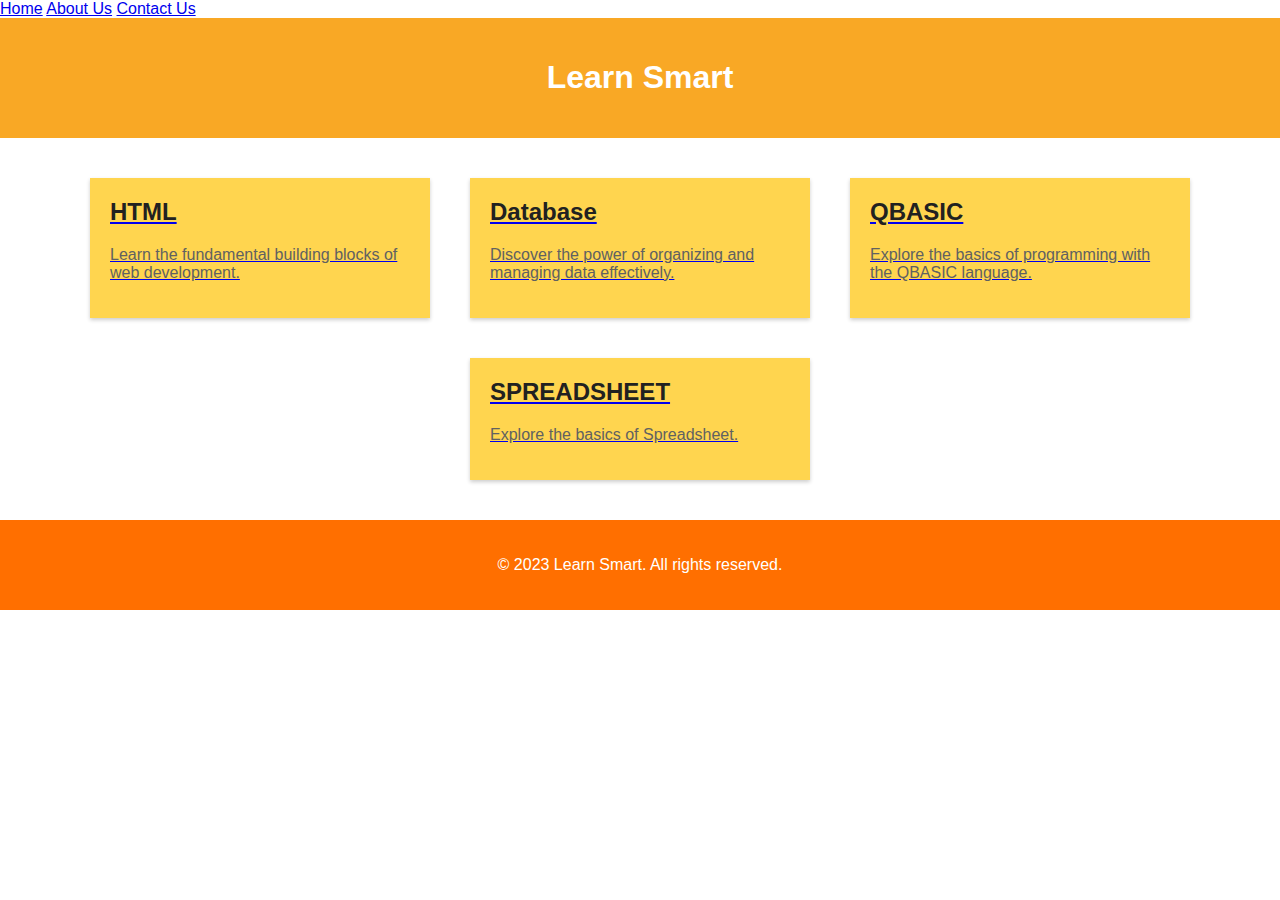
==== index.html @ 3a9ef9e5 "Update index.html" ====
<!DOCTYPE html>
<html>
<head>
    <style>
        body {
            margin: 0;
            padding: 0;
            font-family: Arial, sans-serif;
        }

        /* Header styles */
        header {
            background-color: #F9A825;
            padding: 20px;
            text-align: center;
            color: #FFFFFF;
        }

        /* Main content styles */
        .main-content {
            display: flex;
            flex-wrap: wrap;
            justify-content: center;
            padding: 20px;
        }

        .card {
            width: 300px;
            margin: 20px;
            padding: 20px;
            background-color: #FFD54F;
            box-shadow: 0 2px 4px rgba(0, 0, 0, 0.2);
        }

        .card h2 {
            color: #212121;
            font-size: 24px;
            margin-top: 0;
        }

        .card p {
            color: #616161;
            font-size: 16px;
        }

        /* Responsive styles */
        @media (max-width: 768px) {
            .card {
                width: 100%;
                margin: 20px 0;
            }
        }

        /* Footer styles */
        footer {
            background-color: #FF6F00;
            padding: 20px;
            text-align: center;
            color: #FFFFFF;
        }
    </style>
    <nav>
    <a href="index.html">Home</a>
    <a href="about.html">About Us</a>
    <a href="contact.html">Contact Us</a>
  </nav>
</head>
<body>
    <header>
        <h1>Learn Smart</h1>
    </header>

    <div class="main-content">
        <div class="card">
            <a href="ht.html">
                <h2>HTML</h2>
                <p>Learn the fundamental building blocks of web development.</p>
            </a>
        </div>

        <div class="card">
            <a href="ms.html">
                <h2>Database</h2>
                <p>Discover the power of organizing and managing data effectively.</p>
            </a>
        </div>

        <div class="card">
            <a href="qbasic.html">
                <h2>QBASIC</h2>
                <p>Explore the basics of programming with the QBASIC language.</p>
            </a>
        </div>

    <div class="card">
            <a href="spreadsheet.html">
                <h2>SPREADSHEET</h2>
                <p>Explore the basics of Spreadsheet.</p>
            </a>
        </div>
    </div>

    <footer>
        <p>&copy; 2023 Learn Smart. All rights reserved.</p>
    </footer>
</body>
</html>
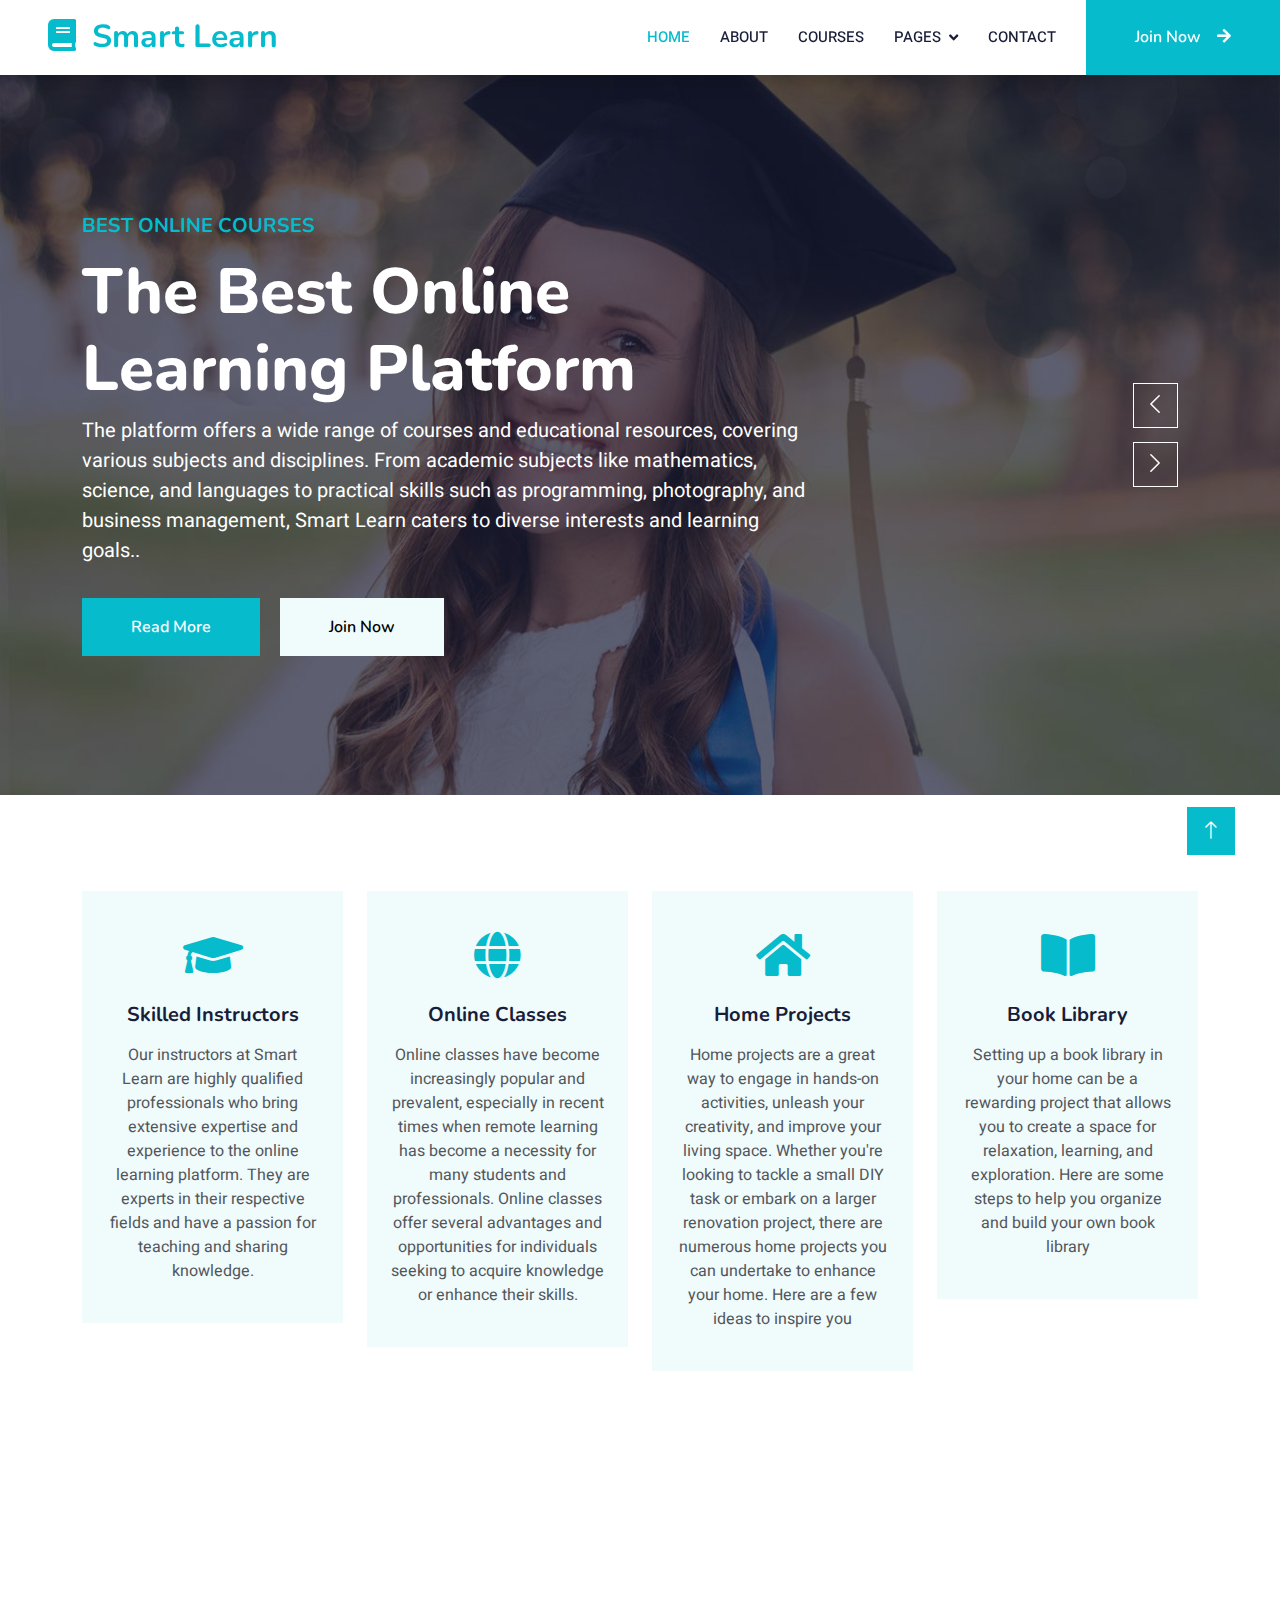
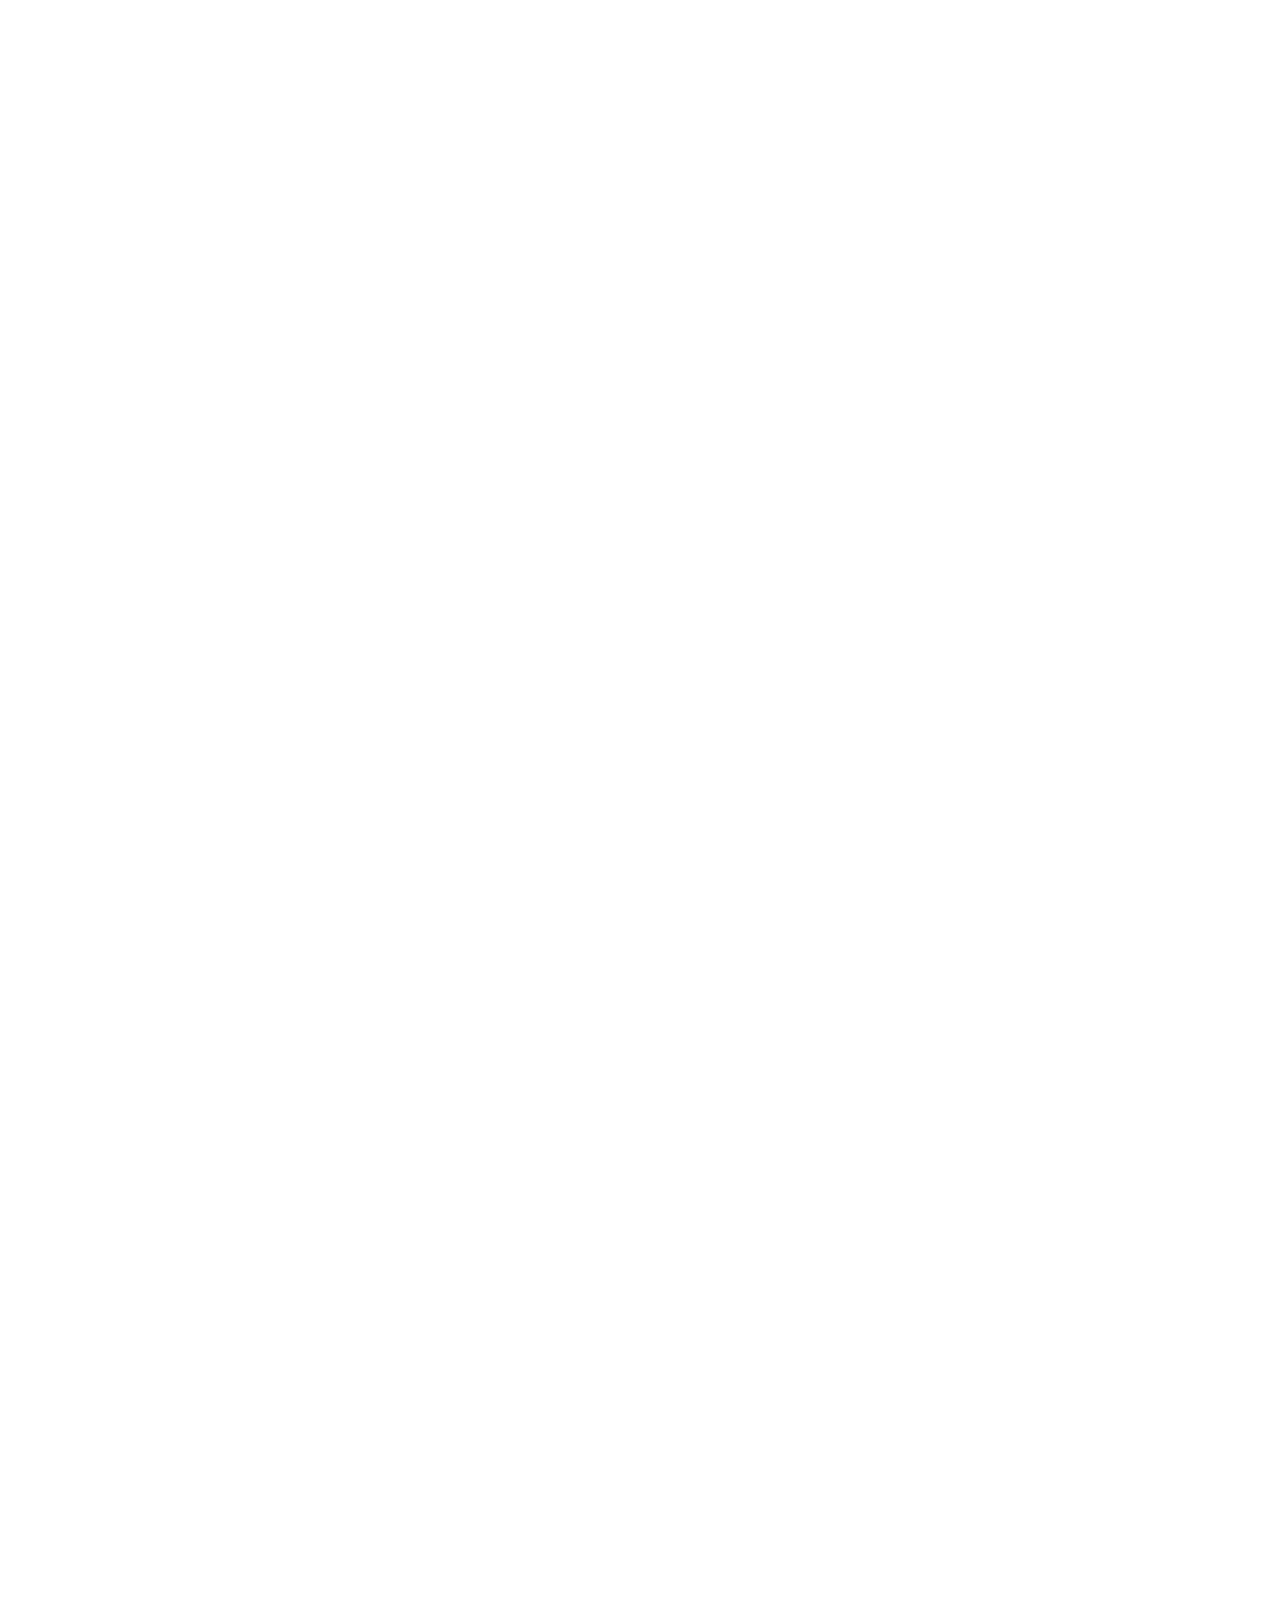
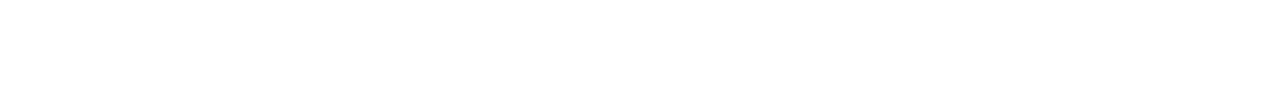
==== commit fd545f57: "Rename index2.html to index.html" ====
--- a/index.html
+++ b/index.html
@@ -1,107 +1,576 @@
-<!DOCTYPE html>
-<html>
-<head>
-    <style>
-        body {
-            margin: 0;
-            padding: 0;
-            font-family: Arial, sans-serif;
-        }
-
-        /* Header styles */
-        header {
-            background-color: #F9A825;
-            padding: 20px;
-            text-align: center;
-            color: #FFFFFF;
-        }
-
-        /* Main content styles */
-        .main-content {
-            display: flex;
-            flex-wrap: wrap;
-            justify-content: center;
-            padding: 20px;
-        }
-
-        .card {
-            width: 300px;
-            margin: 20px;
-            padding: 20px;
-            background-color: #FFD54F;
-            box-shadow: 0 2px 4px rgba(0, 0, 0, 0.2);
-        }
-
-        .card h2 {
-            color: #212121;
-            font-size: 24px;
-            margin-top: 0;
-        }
-
-        .card p {
-            color: #616161;
-            font-size: 16px;
-        }
-
-        /* Responsive styles */
-        @media (max-width: 768px) {
-            .card {
-                width: 100%;
-                margin: 20px 0;
-            }
-        }
-
-        /* Footer styles */
-        footer {
-            background-color: #FF6F00;
-            padding: 20px;
-            text-align: center;
-            color: #FFFFFF;
-        }
-    </style>
-    <nav>
-    <a href="index.html">Home</a>
-    <a href="about.html">About Us</a>
-    <a href="contact.html">Contact Us</a>
-  </nav>
-</head>
-<body>
-    <header>
-        <h1>Learn Smart</h1>
-    </header>
-
-    <div class="main-content">
-        <div class="card">
-            <a href="ht.html">
-                <h2>HTML</h2>
-                <p>Learn the fundamental building blocks of web development.</p>
-            </a>
-        </div>
-
-        <div class="card">
-            <a href="ms.html">
-                <h2>Database</h2>
-                <p>Discover the power of organizing and managing data effectively.</p>
-            </a>
-        </div>
-
-        <div class="card">
-            <a href="qbasic.html">
-                <h2>QBASIC</h2>
-                <p>Explore the basics of programming with the QBASIC language.</p>
-            </a>
-        </div>
-
-    <div class="card">
-            <a href="spreadsheet.html">
-                <h2>SPREADSHEET</h2>
-                <p>Explore the basics of Spreadsheet.</p>
-            </a>
-        </div>
-    </div>
-
-    <footer>
-        <p>&copy; 2023 Learn Smart. All rights reserved.</p>
-    </footer>
-</body>
-</html>
+<!DOCTYPE html>
+<html lang="en">
+
+<head>
+    <meta charset="utf-8">
+    <title>Smart Learn</title>
+    <meta content="width=device-width, initial-scale=1.0" name="viewport">
+    <meta content="" name="keywords">
+    <meta content="" name="description">
+
+    <!-- Favicon -->
+    <link href="img/favicon.ico" rel="icon">
+
+    <!-- Google Web Fonts -->
+    <link rel="preconnect" href="https://fonts.googleapis.com">
+    <link rel="preconnect" href="https://fonts.gstatic.com" crossorigin>
+    <link href="https://fonts.googleapis.com/css2?family=Heebo:wght@400;500;600&family=Nunito:wght@600;700;800&display=swap" rel="stylesheet">
+
+    <!-- Icon Font Stylesheet -->
+    <link href="https://cdnjs.cloudflare.com/ajax/libs/font-awesome/5.10.0/css/all.min.css" rel="stylesheet">
+    <link href="https://cdn.jsdelivr.net/npm/bootstrap-icons@1.4.1/font/bootstrap-icons.css" rel="stylesheet">
+
+    <!-- Libraries Stylesheet -->
+    <link href="lib/animate/animate.min.css" rel="stylesheet">
+    <link href="lib/owlcarousel/assets/owl.carousel.min.css" rel="stylesheet">
+
+    <!-- Customized Bootstrap Stylesheet -->
+    <link href="css/bootstrap.min.css" rel="stylesheet">
+
+    <!-- Template Stylesheet -->
+    <link href="css/style.css" rel="stylesheet">
+</head>
+
+<body>
+    <!-- Spinner Start -->
+    <div id="spinner" class="show bg-white position-fixed translate-middle w-100 vh-100 top-50 start-50 d-flex align-items-center justify-content-center">
+        <div class="spinner-border text-primary" style="width: 3rem; height: 3rem;" role="status">
+            <span class="sr-only">Loading...</span>
+        </div>
+    </div>
+    <!-- Spinner End -->
+
+
+    <!-- Navbar Start -->
+    <nav class="navbar navbar-expand-lg bg-white navbar-light shadow sticky-top p-0">
+        <a href="index.html" class="navbar-brand d-flex align-items-center px-4 px-lg-5">
+            <h2 class="m-0 text-primary"><i class="fa fa-book me-3"></i>Smart Learn</h2>
+        </a>
+        <button type="button" class="navbar-toggler me-4" data-bs-toggle="collapse" data-bs-target="#navbarCollapse">
+            <span class="navbar-toggler-icon"></span>
+        </button>
+        <div class="collapse navbar-collapse" id="navbarCollapse">
+            <div class="navbar-nav ms-auto p-4 p-lg-0">
+                <a href="index.html" class="nav-item nav-link active">Home</a>
+                <a href="about.html" class="nav-item nav-link">About</a>
+                <a href="courses.html" class="nav-item nav-link">Courses</a>
+                <div class="nav-item dropdown">
+                    <a href="#" class="nav-link dropdown-toggle" data-bs-toggle="dropdown">Pages</a>
+                    <div class="dropdown-menu fade-down m-0">
+                        <a href="" class="dropdown-item">Our Team</a>
+                        <a href="" class="dropdown-item">Testimonial</a>
+                        <a href="" class="dropdown-item">404 Page</a>
+                    </div>
+                </div>
+                <a href="contact.html" class="nav-item nav-link">Contact</a>
+            </div>
+            <a href="" class="btn btn-primary py-4 px-lg-5 d-none d-lg-block">Join Now<i class="fa fa-arrow-right ms-3"></i></a>
+        </div>
+    </nav>
+    <!-- Navbar End -->
+
+
+    <!-- Carousel Start -->
+    <div class="container-fluid p-0 mb-5">
+        <div class="owl-carousel header-carousel position-relative">
+            <div class="owl-carousel-item position-relative">
+                <img class="img-fluid" src="img/carousel-1.jpg" alt="">
+                <div class="position-absolute top-0 start-0 w-100 h-100 d-flex align-items-center" style="background: rgba(24, 29, 56, .7);">
+                    <div class="container">
+                        <div class="row justify-content-start">
+                            <div class="col-sm-10 col-lg-8">
+                                <h5 class="text-primary text-uppercase mb-3 animated slideInDown">Best Online Courses</h5>
+                                <h1 class="display-3 text-white animated slideInDown">The Best Online Learning Platform</h1>
+                                <p class="fs-5 text-white mb-4 pb-2">The platform offers a wide range of courses and educational resources, covering various subjects and disciplines. From academic subjects like mathematics, science, and languages to practical skills such as programming, photography, and business management, Smart Learn caters to diverse interests and learning goals..</p>
+                                <a href="" class="btn btn-primary py-md-3 px-md-5 me-3 animated slideInLeft">Read More</a>
+                                <a href="" class="btn btn-light py-md-3 px-md-5 animated slideInRight">Join Now</a>
+                            </div>
+                        </div>
+                    </div>
+                </div>
+            </div>
+            <div class="owl-carousel-item position-relative">
+                <img class="img-fluid" src="img/carousel-2.jpg" alt="">
+                <div class="position-absolute top-0 start-0 w-100 h-100 d-flex align-items-center" style="background: rgba(24, 29, 56, .7);">
+                    <div class="container">
+                        <div class="row justify-content-start">
+                            <div class="col-sm-10 col-lg-8">
+                                <h5 class="text-primary text-uppercase mb-3 animated slideInDown">Best Online Courses</h5>
+                                <h1 class="display-3 text-white animated slideInDown">Get Educated Online From Your Home</h1>
+                                <p class="fs-5 text-white mb-4 pb-2">Smart Learn is an innovative online platform designed to revolutionize the way we learn and acquire knowledge. It provides a dynamic and interactive learning environment that caters to the needs of students, professionals, and lifelong learners..</p>
+                                <a href="" class="btn btn-primary py-md-3 px-md-5 me-3 animated slideInLeft">Read More</a>
+                                <a href="" class="btn btn-light py-md-3 px-md-5 animated slideInRight">Join Now</a>
+                            </div>
+                        </div>
+                    </div>
+                </div>
+            </div>
+        </div>
+    </div>
+    <!-- Carousel End -->
+
+
+    <!-- Service Start -->
+    <div class="container-xxl py-5">
+        <div class="container">
+            <div class="row g-4">
+                <div class="col-lg-3 col-sm-6 wow fadeInUp" data-wow-delay="0.1s">
+                    <div class="service-item text-center pt-3">
+                        <div class="p-4">
+                            <i class="fa fa-3x fa-graduation-cap text-primary mb-4"></i>
+                            <h5 class="mb-3">Skilled Instructors</h5>
+                            <p>Our instructors at Smart Learn are highly qualified professionals who bring extensive expertise and experience to the online learning platform. They are experts in their respective fields and have a passion for teaching and sharing knowledge.</p>
+                        </div>
+                    </div>
+                </div>
+                <div class="col-lg-3 col-sm-6 wow fadeInUp" data-wow-delay="0.3s">
+                    <div class="service-item text-center pt-3">
+                        <div class="p-4">
+                            <i class="fa fa-3x fa-globe text-primary mb-4"></i>
+                            <h5 class="mb-3">Online Classes</h5>
+                            <p>Online classes have become increasingly popular and prevalent, especially in recent times when remote learning has become a necessity for many students and professionals. Online classes offer several advantages and opportunities for individuals seeking to acquire knowledge or enhance their skills.</p>
+                        </div>
+                    </div>
+                </div>
+                <div class="col-lg-3 col-sm-6 wow fadeInUp" data-wow-delay="0.5s">
+                    <div class="service-item text-center pt-3">
+                        <div class="p-4">
+                            <i class="fa fa-3x fa-home text-primary mb-4"></i>
+                            <h5 class="mb-3">Home Projects</h5>
+                            <p>Home projects are a great way to engage in hands-on activities, unleash your creativity, and improve your living space. Whether you're looking to tackle a small DIY task or embark on a larger renovation project, there are numerous home projects you can undertake to enhance your home. Here are a few ideas to inspire you</p>
+                        </div>
+                    </div>
+                </div>
+                <div class="col-lg-3 col-sm-6 wow fadeInUp" data-wow-delay="0.7s">
+                    <div class="service-item text-center pt-3">
+                        <div class="p-4">
+                            <i class="fa fa-3x fa-book-open text-primary mb-4"></i>
+                            <h5 class="mb-3">Book Library</h5>
+                            <p>Setting up a book library in your home can be a rewarding project that allows you to create a space for relaxation, learning, and exploration. Here are some steps to help you organize and build your own book library</p>
+                        </div>
+                    </div>
+                </div>
+            </div>
+        </div>
+    </div>
+    <!-- Service End -->
+
+
+    <!-- About Start -->
+    <div class="container-xxl py-5">
+        <div class="container">
+            <div class="row g-5">
+                <div class="col-lg-6 wow fadeInUp" data-wow-delay="0.1s" style="min-height: 400px;">
+                    <div class="position-relative h-100">
+                        <img class="img-fluid position-absolute w-100 h-100" src="img/about.jpg" alt="" style="object-fit: cover;">
+                    </div>
+                </div>
+                <div class="col-lg-6 wow fadeInUp" data-wow-delay="0.3s">
+                    <h6 class="section-title bg-white text-start text-primary pe-3">About Us</h6>
+                    <h1 class="mb-4">Welcome to Learn Smart</h1>
+                    <p class="mb-4">Welcome to Learn Smart, your trusted destination for online learning and personal development. We are passionate about empowering individuals to expand their knowledge, acquire new skills, and unlock their full potential.</p>
+                    <p class="mb-4">At Learn Smart, we understand that learning is a lifelong journey, and we strive to make it accessible, engaging, and impactful for learners of all ages and backgrounds. Our mission is to provide a platform where anyone can discover and pursue their educational goals, whether it's to excel academically, advance their careers, or pursue personal interests.</p>
+                    <div class="row gy-2 gx-4 mb-4">
+                        <div class="col-sm-6">
+                            <p class="mb-0"><i class="fa fa-arrow-right text-primary me-2"></i>Skilled Instructors</p>
+                        </div>
+                        <div class="col-sm-6">
+                            <p class="mb-0"><i class="fa fa-arrow-right text-primary me-2"></i>Online Classes</p>
+                        </div>
+                        <div class="col-sm-6">
+                            <p class="mb-0"><i class="fa fa-arrow-right text-primary me-2"></i>International Certificate</p>
+                        </div>
+                        <div class="col-sm-6">
+                            <p class="mb-0"><i class="fa fa-arrow-right text-primary me-2"></i>Skilled Instructors</p>
+                        </div>
+                        <div class="col-sm-6">
+                            <p class="mb-0"><i class="fa fa-arrow-right text-primary me-2"></i>Online Classes</p>
+                        </div>
+                        <div class="col-sm-6">
+                            <p class="mb-0"><i class="fa fa-arrow-right text-primary me-2"></i>International Certificate</p>
+                        </div>
+                    </div>
+                    <a class="btn btn-primary py-3 px-5 mt-2" href="">Read More</a>
+                </div>
+            </div>
+        </div>
+    </div>
+    <!-- About End -->
+
+
+       <!-- Categories Start -->
+    <div class="container-xxl py-5 category">
+        <div class="container">
+            <div class="text-center wow fadeInUp" data-wow-delay="0.1s">
+                <h6 class="section-title bg-white text-center text-primary px-3">Categories</h6>
+                <h1 class="mb-5">Courses Categories</h1>
+            </div>
+            <div class="row g-3">
+                <div class="col-lg-7 col-md-6">
+                    <div class="row g-3">
+                        <div class="col-lg-12 col-md-12 wow zoomIn" data-wow-delay="0.1s">
+                            <a class="position-relative d-block overflow-hidden" href="index1.html">
+                                <img class="img-fluid" src="img/cat-1.jpg" alt="">
+                                <div class="bg-white text-center position-absolute bottom-0 end-0 py-2 px-3" style="margin: 1px;">
+                                    <h5 class="m-0">ELECTIVE ICT</h5>
+               
+                                </div>
+                            </a>
+                        </div>
+                        <div class="col-lg-6 col-md-12 wow zoomIn" data-wow-delay="0.3s">
+                            <a class="position-relative d-block overflow-hidden" href="">
+                                <img class="img-fluid" src="img/cat-2.jpg" alt="">
+                                <div class="bg-white text-center position-absolute bottom-0 end-0 py-2 px-3" style="margin: 1px;">
+                                    <h5 class="m-0">INT. SCIENCE</h5>
+                                    
+                                </div>
+                            </a>
+                        </div>
+                        <div class="col-lg-6 col-md-12 wow zoomIn" data-wow-delay="0.5s">
+                            <a class="position-relative d-block overflow-hidden" href="">
+                                <img class="img-fluid" src="img/cat-3.jpg" alt="">
+                                <div class="bg-white text-center position-absolute bottom-0 end-0 py-2 px-3" style="margin: 1px;">
+                                    <h5 class="m-0">MATHEMATICS</h5>
+                                    
+                                </div>
+                            </a>
+                        </div>
+                    </div>
+                </div>
+                <div class="col-lg-5 col-md-6 wow zoomIn" data-wow-delay="0.7s" style="min-height: 350px;">
+                    <a class="position-relative d-block h-100 overflow-hidden" href="">
+                        <img class="img-fluid position-absolute w-100 h-100" src="img/cat-4.jpg" alt="" style="object-fit: cover;">
+                        <div class="bg-white text-center position-absolute bottom-0 end-0 py-2 px-3" style="margin:  1px;">
+                            <h5 class="m-0">ENGLISH LANGUAGE</h5>
+                            
+                        </div>
+                    </a>
+                </div>
+            </div>
+        </div>
+    </div>
+    <!-- Categories Start -->
+
+    <!-- Courses Start
+    <div class="container-xxl py-5">
+        <div class="container">
+            <div class="text-center wow fadeInUp" data-wow-delay="0.1s">
+                <h6 class="section-title bg-white text-center text-primary px-3">Courses</h6>
+                <h1 class="mb-5">Popular Courses</h1>
+            </div>
+            <div class="row g-4 justify-content-center">
+                <div class="col-lg-4 col-md-6 wow fadeInUp" data-wow-delay="0.1s">
+                    <div class="course-item bg-light">
+                        <div class="position-relative overflow-hidden">
+                            <img class="img-fluid" src="img/course-1.jpg" alt="">
+                            <div class="w-100 d-flex justify-content-center position-absolute bottom-0 start-0 mb-4">
+                                <a href="#" class="flex-shrink-0 btn btn-sm btn-primary px-3 border-end" style="border-radius: 30px 0 0 30px;">Read More</a>
+                                <a href="#" class="flex-shrink-0 btn btn-sm btn-primary px-3" style="border-radius: 0 30px 30px 0;">Join Now</a>
+                            </div>
+                        </div>
+                        <div class="text-center p-4 pb-0">
+                            <h3 class="mb-0">$149.00</h3>
+                            <div class="mb-3">
+                                <small class="fa fa-star text-primary"></small>
+                                <small class="fa fa-star text-primary"></small>
+                                <small class="fa fa-star text-primary"></small>
+                                <small class="fa fa-star text-primary"></small>
+                                <small class="fa fa-star text-primary"></small>
+                                <small>(123)</small>
+                            </div>
+                            <h5 class="mb-4">Web Design & Development Course for Beginners</h5>
+                        </div>
+                        <div class="d-flex border-top">
+                            <small class="flex-fill text-center border-end py-2"><i class="fa fa-user-tie text-primary me-2"></i>John Doe</small>
+                            <small class="flex-fill text-center border-end py-2"><i class="fa fa-clock text-primary me-2"></i>1.49 Hrs</small>
+                            <small class="flex-fill text-center py-2"><i class="fa fa-user text-primary me-2"></i>30 Students</small>
+                        </div>
+                    </div>
+                </div>
+                <div class="col-lg-4 col-md-6 wow fadeInUp" data-wow-delay="0.3s">
+                    <div class="course-item bg-light">
+                        <div class="position-relative overflow-hidden">
+                            <img class="img-fluid" src="img/course-2.jpg" alt="">
+                            <div class="w-100 d-flex justify-content-center position-absolute bottom-0 start-0 mb-4">
+                                <a href="#" class="flex-shrink-0 btn btn-sm btn-primary px-3 border-end" style="border-radius: 30px 0 0 30px;">Read More</a>
+                                <a href="#" class="flex-shrink-0 btn btn-sm btn-primary px-3" style="border-radius: 0 30px 30px 0;">Join Now</a>
+                            </div>
+                        </div>
+                        <div class="text-center p-4 pb-0">
+                            <h3 class="mb-0">$149.00</h3>
+                            <div class="mb-3">
+                                <small class="fa fa-star text-primary"></small>
+                                <small class="fa fa-star text-primary"></small>
+                                <small class="fa fa-star text-primary"></small>
+                                <small class="fa fa-star text-primary"></small>
+                                <small class="fa fa-star text-primary"></small>
+                                <small>(123)</small>
+                            </div>
+                            <h5 class="mb-4">Web Design & Development Course for Beginners</h5>
+                        </div>
+                        <div class="d-flex border-top">
+                            <small class="flex-fill text-center border-end py-2"><i class="fa fa-user-tie text-primary me-2"></i>John Doe</small>
+                            <small class="flex-fill text-center border-end py-2"><i class="fa fa-clock text-primary me-2"></i>1.49 Hrs</small>
+                            <small class="flex-fill text-center py-2"><i class="fa fa-user text-primary me-2"></i>30 Students</small>
+                        </div>
+                    </div>
+                </div>
+                <div class="col-lg-4 col-md-6 wow fadeInUp" data-wow-delay="0.5s">
+                    <div class="course-item bg-light">
+                        <div class="position-relative overflow-hidden">
+                            <img class="img-fluid" src="img/course-3.jpg" alt="">
+                            <div class="w-100 d-flex justify-content-center position-absolute bottom-0 start-0 mb-4">
+                                <a href="#" class="flex-shrink-0 btn btn-sm btn-primary px-3 border-end" style="border-radius: 30px 0 0 30px;">Read More</a>
+                                <a href="#" class="flex-shrink-0 btn btn-sm btn-primary px-3" style="border-radius: 0 30px 30px 0;">Join Now</a>
+                            </div>
+                        </div>
+                        <div class="text-center p-4 pb-0">
+                            <h3 class="mb-0">$149.00</h3>
+                            <div class="mb-3">
+                                <small class="fa fa-star text-primary"></small>
+                                <small class="fa fa-star text-primary"></small>
+                                <small class="fa fa-star text-primary"></small>
+                                <small class="fa fa-star text-primary"></small>
+                                <small class="fa fa-star text-primary"></small>
+                                <small>(123)</small>
+                            </div>
+                            <h5 class="mb-4">Web Design & Development Course for Beginners</h5>
+                        </div>
+                        <div class="d-flex border-top">
+                            <small class="flex-fill text-center border-end py-2"><i class="fa fa-user-tie text-primary me-2"></i>John Doe</small>
+                            <small class="flex-fill text-center border-end py-2"><i class="fa fa-clock text-primary me-2"></i>1.49 Hrs</small>
+                            <small class="flex-fill text-center py-2"><i class="fa fa-user text-primary me-2"></i>30 Students</small>
+                        </div>
+                    </div>
+                </div>
+            </div>
+        </div>
+    </div>
+    Courses End -->
+
+
+    <!-- Team Start
+    <div class="container-xxl py-5">
+        <div class="container">
+            <div class="text-center wow fadeInUp" data-wow-delay="0.1s">
+                <h6 class="section-title bg-white text-center text-primary px-3">Instructors</h6>
+                <h1 class="mb-5">Expert Instructors</h1>
+            </div>
+            <div class="row g-4">
+                <div class="col-lg-3 col-md-6 wow fadeInUp" data-wow-delay="0.1s">
+                    <div class="team-item bg-light">
+                        <div class="overflow-hidden">
+                            <img class="img-fluid" src="img/team-1.jpg" alt="">
+                        </div>
+                        <div class="position-relative d-flex justify-content-center" style="margin-top: -23px;">
+                            <div class="bg-light d-flex justify-content-center pt-2 px-1">
+                                <a class="btn btn-sm-square btn-primary mx-1" href=""><i class="fab fa-facebook-f"></i></a>
+                                <a class="btn btn-sm-square btn-primary mx-1" href=""><i class="fab fa-twitter"></i></a>
+                                <a class="btn btn-sm-square btn-primary mx-1" href=""><i class="fab fa-instagram"></i></a>
+                            </div>
+                        </div>
+                        <div class="text-center p-4">
+                            <h5 class="mb-0">Instructor Name</h5>
+                            <small>Designation</small>
+                        </div>
+                    </div>
+                </div>
+                <div class="col-lg-3 col-md-6 wow fadeInUp" data-wow-delay="0.3s">
+                    <div class="team-item bg-light">
+                        <div class="overflow-hidden">
+                            <img class="img-fluid" src="img/team-2.jpg" alt="">
+                        </div>
+                        <div class="position-relative d-flex justify-content-center" style="margin-top: -23px;">
+                            <div class="bg-light d-flex justify-content-center pt-2 px-1">
+                                <a class="btn btn-sm-square btn-primary mx-1" href=""><i class="fab fa-facebook-f"></i></a>
+                                <a class="btn btn-sm-square btn-primary mx-1" href=""><i class="fab fa-twitter"></i></a>
+                                <a class="btn btn-sm-square btn-primary mx-1" href=""><i class="fab fa-instagram"></i></a>
+                            </div>
+                        </div>
+                        <div class="text-center p-4">
+                            <h5 class="mb-0">Instructor Name</h5>
+                            <small>Designation</small>
+                        </div>
+                    </div>
+                </div>
+                <div class="col-lg-3 col-md-6 wow fadeInUp" data-wow-delay="0.5s">
+                    <div class="team-item bg-light">
+                        <div class="overflow-hidden">
+                            <img class="img-fluid" src="img/team-3.jpg" alt="">
+                        </div>
+                        <div class="position-relative d-flex justify-content-center" style="margin-top: -23px;">
+                            <div class="bg-light d-flex justify-content-center pt-2 px-1">
+                                <a class="btn btn-sm-square btn-primary mx-1" href=""><i class="fab fa-facebook-f"></i></a>
+                                <a class="btn btn-sm-square btn-primary mx-1" href=""><i class="fab fa-twitter"></i></a>
+                                <a class="btn btn-sm-square btn-primary mx-1" href=""><i class="fab fa-instagram"></i></a>
+                            </div>
+                        </div>
+                        <div class="text-center p-4">
+                            <h5 class="mb-0">Instructor Name</h5>
+                            <small>Designation</small>
+                        </div>
+                    </div>
+                </div>
+                <div class="col-lg-3 col-md-6 wow fadeInUp" data-wow-delay="0.7s">
+                    <div class="team-item bg-light">
+                        <div class="overflow-hidden">
+                            <img class="img-fluid" src="img/team-4.jpg" alt="">
+                        </div>
+                        <div class="position-relative d-flex justify-content-center" style="margin-top: -23px;">
+                            <div class="bg-light d-flex justify-content-center pt-2 px-1">
+                                <a class="btn btn-sm-square btn-primary mx-1" href=""><i class="fab fa-facebook-f"></i></a>
+                                <a class="btn btn-sm-square btn-primary mx-1" href=""><i class="fab fa-twitter"></i></a>
+                                <a class="btn btn-sm-square btn-primary mx-1" href=""><i class="fab fa-instagram"></i></a>
+                            </div>
+                        </div>
+                        <div class="text-center p-4">
+                            <h5 class="mb-0">Instructor Name</h5>
+                            <small>Designation</small>
+                        </div>
+                    </div>
+                </div>
+            </div>
+        </div>
+    </div>
+    <!-- Team End -->
+
+
+     <!-- Testimonial Start
+    <div class="container-xxl py-5 wow fadeInUp" data-wow-delay="0.1s">
+        <div class="container">
+            <div class="text-center">
+                <h6 class="section-title bg-white text-center text-primary px-3">Testimonial</h6>
+                <h1 class="mb-5">Our Students Say!</h1>
+            </div>
+            <div class="owl-carousel testimonial-carousel position-relative">
+                <div class="testimonial-item text-center">
+                    <img class="border rounded-circle p-2 mx-auto mb-3" src="img/testimonial-1.jpg" style="width: 80px; height: 80px;">
+                    <h5 class="mb-0">Client Name</h5>
+                    <p>Profession</p>
+                    <div class="testimonial-text bg-light text-center p-4">
+                    <p class="mb-0">Tempor erat elitr rebum at clita. Diam dolor diam ipsum sit diam amet diam et eos. Clita erat ipsum et lorem et sit.</p>
+                    </div>
+                </div>
+                <div class="testimonial-item text-center">
+                    <img class="border rounded-circle p-2 mx-auto mb-3" src="img/testimonial-2.jpg" style="width: 80px; height: 80px;">
+                    <h5 class="mb-0">Client Name</h5>
+                    <p>Profession</p>
+                    <div class="testimonial-text bg-light text-center p-4">
+                    <p class="mb-0">Tempor erat elitr rebum at clita. Diam dolor diam ipsum sit diam amet diam et eos. Clita erat ipsum et lorem et sit.</p>
+                    </div>
+                </div>
+                <div class="testimonial-item text-center">
+                    <img class="border rounded-circle p-2 mx-auto mb-3" src="img/testimonial-3.jpg" style="width: 80px; height: 80px;">
+                    <h5 class="mb-0">Client Name</h5>
+                    <p>Profession</p>
+                    <div class="testimonial-text bg-light text-center p-4">
+                    <p class="mb-0">Tempor erat elitr rebum at clita. Diam dolor diam ipsum sit diam amet diam et eos. Clita erat ipsum et lorem et sit.</p>
+                    </div>
+                </div>
+                <div class="testimonial-item text-center">
+                    <img class="border rounded-circle p-2 mx-auto mb-3" src="img/testimonial-4.jpg" style="width: 80px; height: 80px;">
+                    <h5 class="mb-0">Client Name</h5>
+                    <p>Profession</p>
+                    <div class="testimonial-text bg-light text-center p-4">
+                    <p class="mb-0">Tempor erat elitr rebum at clita. Diam dolor diam ipsum sit diam amet diam et eos. Clita erat ipsum et lorem et sit.</p>
+                    </div>
+                </div>
+            </div>
+        </div>
+    </div>
+    Testimonial End -->
+        
+
+    <!-- Footer Start -->
+    <div class="container-fluid bg-dark text-light footer pt-5 mt-5 wow fadeIn" data-wow-delay="0.1s">
+        <div class="container py-5">
+            <div class="row g-5">
+                <div class="col-lg-3 col-md-6">
+                    <h4 class="text-white mb-3">Quick Link</h4>
+                    <a class="btn btn-link" href="">About Us</a>
+                    <a class="btn btn-link" href="">Contact Us</a>
+                    <a class="btn btn-link" href="">Privacy Policy</a>
+                    <a class="btn btn-link" href="">Terms & Condition</a>
+                    <a class="btn btn-link" href="">FAQs & Help</a>
+                </div>
+                <div class="col-lg-3 col-md-6">
+                    <h4 class="text-white mb-3">Contact</h4>
+                    <p class="mb-2"><i class="fa fa-map-marker-alt me-3"></i>KIBI SENIOR HIGH TECHNICAL SCHOOL</p>
+                    <p class="mb-2"><i class="fa fa-phone-alt me-3"></i>+233241884690</p>
+                    <p class="mb-2"><i class="fa fa-envelope me-3"></i>dorgbefu4@gmail.com</p>
+                    <div class="d-flex pt-2">
+                        <a class="btn btn-outline-light btn-social" href=""><i class="fab fa-twitter"></i></a>
+                        <a class="btn btn-outline-light btn-social" href=""><i class="fab fa-facebook-f"></i></a>
+                        <a class="btn btn-outline-light btn-social" href="https://www.youtube.com/@ebendortechnologies5528"><i class="fab fa-youtube"></i></a>
+                        <a class="btn btn-outline-light btn-social" href=""><i class="fab fa-linkedin-in"></i></a>
+                    </div>
+                </div>
+                <div class="col-lg-3 col-md-6">
+                    <h4 class="text-white mb-3">Gallery</h4>
+                    <div class="row g-2 pt-2">
+                        <div class="col-4">
+                            <img class="img-fluid bg-light p-1" src="img/course-1.jpg" alt="">
+                        </div>
+                        <div class="col-4">
+                            <img class="img-fluid bg-light p-1" src="img/course-2.jpg" alt="">
+                        </div>
+                        <div class="col-4">
+                            <img class="img-fluid bg-light p-1" src="img/course-3.jpg" alt="">
+                        </div>
+                        <div class="col-4">
+                            <img class="img-fluid bg-light p-1" src="img/course-2.jpg" alt="">
+                        </div>
+                        <div class="col-4">
+                            <img class="img-fluid bg-light p-1" src="img/course-3.jpg" alt="">
+                        </div>
+                        <div class="col-4">
+                            <img class="img-fluid bg-light p-1" src="img/course-1.jpg" alt="">
+                        </div>
+                    </div>
+                </div>
+                <div class="col-lg-3 col-md-6">
+                    <h4 class="text-white mb-3">Newsletter</h4>
+                    <p>We are grateful for your continued support and trust in Smart Learn. Our mission is to empower you on your learning journey, and we are committed to delivering the highest quality educational experience.</p>
+                    <div class="position-relative mx-auto" style="max-width: 400px;">
+                        <input class="form-control border-0 w-100 py-3 ps-4 pe-5" type="text" placeholder="Your email">
+                        <button type="button" class="btn btn-primary py-2 position-absolute top-0 end-0 mt-2 me-2">SignUp</button>
+                    </div>
+                </div>
+            </div>
+        </div>
+        <div class="container">
+            <div class="copyright">
+                <div class="row">
+                  
+                    <div class="col-md-6 text-center text-md-end">
+                        <div class="footer-menu">
+                            <a href="">Home</a>
+                            <a href="">Cookies</a>
+                            <a href="">Help</a>
+                            <a href="">FQAs</a>
+                        </div>
+                    </div>
+                </div>
+            </div>
+        </div>
+    </div>
+    <!-- Footer End -->
+
+
+    <!-- Back to Top -->
+    <a href="#" class="btn btn-lg btn-primary btn-lg-square back-to-top"><i class="bi bi-arrow-up"></i></a>
+
+
+    <!-- JavaScript Libraries -->
+    <script src="https://code.jquery.com/jquery-3.4.1.min.js"></script>
+    <script src="https://cdn.jsdelivr.net/npm/bootstrap@5.0.0/dist/js/bootstrap.bundle.min.js"></script>
+    <script src="lib/wow/wow.min.js"></script>
+    <script src="lib/easing/easing.min.js"></script>
+    <script src="lib/waypoints/waypoints.min.js"></script>
+    <script src="lib/owlcarousel/owl.carousel.min.js"></script>
+
+    <!-- Template Javascript -->
+    <script src="js/main.js"></script>
+</body>
+
+</html>
--- a/css/style.css
+++ b/css/style.css
@@ -0,0 +1,434 @@
+/********** Template CSS **********/
+:root {
+    --primary: #06BBCC;
+    --light: #F0FBFC;
+    --dark: #181d38;
+}
+
+.fw-medium {
+    font-weight: 600 !important;
+}
+
+.fw-semi-bold {
+    font-weight: 700 !important;
+}
+
+.back-to-top {
+    position: fixed;
+    display: none;
+    right: 45px;
+    bottom: 45px;
+    z-index: 99;
+}
+
+
+/*** Spinner ***/
+#spinner {
+    opacity: 0;
+    visibility: hidden;
+    transition: opacity .5s ease-out, visibility 0s linear .5s;
+    z-index: 99999;
+}
+
+#spinner.show {
+    transition: opacity .5s ease-out, visibility 0s linear 0s;
+    visibility: visible;
+    opacity: 1;
+}
+
+
+/*** Button ***/
+.btn {
+    font-family: 'Nunito', sans-serif;
+    font-weight: 600;
+    transition: .5s;
+}
+
+.btn.btn-primary,
+.btn.btn-secondary {
+    color: #FFFFFF;
+}
+
+.btn-square {
+    width: 38px;
+    height: 38px;
+}
+
+.btn-sm-square {
+    width: 32px;
+    height: 32px;
+}
+
+.btn-lg-square {
+    width: 48px;
+    height: 48px;
+}
+
+.btn-square,
+.btn-sm-square,
+.btn-lg-square {
+    padding: 0;
+    display: flex;
+    align-items: center;
+    justify-content: center;
+    font-weight: normal;
+    border-radius: 0px;
+}
+
+
+/*** Navbar ***/
+.navbar .dropdown-toggle::after {
+    border: none;
+    content: "\f107";
+    font-family: "Font Awesome 5 Free";
+    font-weight: 900;
+    vertical-align: middle;
+    margin-left: 8px;
+}
+
+.navbar-light .navbar-nav .nav-link {
+    margin-right: 30px;
+    padding: 25px 0;
+    color: #FFFFFF;
+    font-size: 15px;
+    text-transform: uppercase;
+    outline: none;
+}
+
+.navbar-light .navbar-nav .nav-link:hover,
+.navbar-light .navbar-nav .nav-link.active {
+    color: var(--primary);
+}
+
+@media (max-width: 991.98px) {
+    .navbar-light .navbar-nav .nav-link  {
+        margin-right: 0;
+        padding: 10px 0;
+    }
+
+    .navbar-light .navbar-nav {
+        border-top: 1px solid #EEEEEE;
+    }
+}
+
+.navbar-light .navbar-brand,
+.navbar-light a.btn {
+    height: 75px;
+}
+
+.navbar-light .navbar-nav .nav-link {
+    color: var(--dark);
+    font-weight: 500;
+}
+
+.navbar-light.sticky-top {
+    top: -100px;
+    transition: .5s;
+}
+
+@media (min-width: 992px) {
+    .navbar .nav-item .dropdown-menu {
+        display: block;
+        margin-top: 0;
+        opacity: 0;
+        visibility: hidden;
+        transition: .5s;
+    }
+
+    .navbar .dropdown-menu.fade-down {
+        top: 100%;
+        transform: rotateX(-75deg);
+        transform-origin: 0% 0%;
+    }
+
+    .navbar .nav-item:hover .dropdown-menu {
+        top: 100%;
+        transform: rotateX(0deg);
+        visibility: visible;
+        transition: .5s;
+        opacity: 1;
+    }
+}
+
+
+/*** Header carousel ***/
+@media (max-width: 768px) {
+    .header-carousel .owl-carousel-item {
+        position: relative;
+        min-height: 500px;
+    }
+    
+    .header-carousel .owl-carousel-item img {
+        position: absolute;
+        width: 100%;
+        height: 100%;
+        object-fit: cover;
+    }
+}
+
+.header-carousel .owl-nav {
+    position: absolute;
+    top: 50%;
+    right: 8%;
+    transform: translateY(-50%);
+    display: flex;
+    flex-direction: column;
+}
+
+.header-carousel .owl-nav .owl-prev,
+.header-carousel .owl-nav .owl-next {
+    margin: 7px 0;
+    width: 45px;
+    height: 45px;
+    display: flex;
+    align-items: center;
+    justify-content: center;
+    color: #FFFFFF;
+    background: transparent;
+    border: 1px solid #FFFFFF;
+    font-size: 22px;
+    transition: .5s;
+}
+
+.header-carousel .owl-nav .owl-prev:hover,
+.header-carousel .owl-nav .owl-next:hover {
+    background: var(--primary);
+    border-color: var(--primary);
+}
+
+.page-header {
+    background: linear-gradient(rgba(24, 29, 56, .7), rgba(24, 29, 56, .7)), url(../img/carousel-1.jpg);
+    background-position: center center;
+    background-repeat: no-repeat;
+    background-size: cover;
+}
+
+.page-header-inner {
+    background: rgba(15, 23, 43, .7);
+}
+
+.breadcrumb-item + .breadcrumb-item::before {
+    color: var(--light);
+}
+
+
+/*** Section Title ***/
+.section-title {
+    position: relative;
+    display: inline-block;
+    text-transform: uppercase;
+}
+
+.section-title::before {
+    position: absolute;
+    content: "";
+    width: calc(100% + 80px);
+    height: 2px;
+    top: 4px;
+    left: -40px;
+    background: var(--primary);
+    z-index: -1;
+}
+
+.section-title::after {
+    position: absolute;
+    content: "";
+    width: calc(100% + 120px);
+    height: 2px;
+    bottom: 5px;
+    left: -60px;
+    background: var(--primary);
+    z-index: -1;
+}
+
+.section-title.text-start::before {
+    width: calc(100% + 40px);
+    left: 0;
+}
+
+.section-title.text-start::after {
+    width: calc(100% + 60px);
+    left: 0;
+}
+
+
+/*** Service ***/
+.service-item {
+    background: var(--light);
+    transition: .5s;
+}
+
+.service-item:hover {
+    margin-top: -10px;
+    background: var(--primary);
+}
+
+.service-item * {
+    transition: .5s;
+}
+
+.service-item:hover * {
+    color: var(--light) !important;
+}
+
+
+/*** Categories & Courses ***/
+.category img,
+.course-item img {
+    transition: .5s;
+}
+
+.category a:hover img,
+.course-item:hover img {
+    transform: scale(1.1);
+}
+
+
+/*** Team ***/
+.team-item img {
+    transition: .5s;
+}
+
+.team-item:hover img {
+    transform: scale(1.1);
+}
+
+
+/*** Testimonial ***/
+.testimonial-carousel::before {
+    position: absolute;
+    content: "";
+    top: 0;
+    left: 0;
+    height: 100%;
+    width: 0;
+    background: linear-gradient(to right, rgba(255, 255, 255, 1) 0%, rgba(255, 255, 255, 0) 100%);
+    z-index: 1;
+}
+
+.testimonial-carousel::after {
+    position: absolute;
+    content: "";
+    top: 0;
+    right: 0;
+    height: 100%;
+    width: 0;
+    background: linear-gradient(to left, rgba(255, 255, 255, 1) 0%, rgba(255, 255, 255, 0) 100%);
+    z-index: 1;
+}
+
+@media (min-width: 768px) {
+    .testimonial-carousel::before,
+    .testimonial-carousel::after {
+        width: 200px;
+    }
+}
+
+@media (min-width: 992px) {
+    .testimonial-carousel::before,
+    .testimonial-carousel::after {
+        width: 300px;
+    }
+}
+
+.testimonial-carousel .owl-item .testimonial-text,
+.testimonial-carousel .owl-item.center .testimonial-text * {
+    transition: .5s;
+}
+
+.testimonial-carousel .owl-item.center .testimonial-text {
+    background: var(--primary) !important;
+}
+
+.testimonial-carousel .owl-item.center .testimonial-text * {
+    color: #FFFFFF !important;
+}
+
+.testimonial-carousel .owl-dots {
+    margin-top: 24px;
+    display: flex;
+    align-items: flex-end;
+    justify-content: center;
+}
+
+.testimonial-carousel .owl-dot {
+    position: relative;
+    display: inline-block;
+    margin: 0 5px;
+    width: 15px;
+    height: 15px;
+    border: 1px solid #CCCCCC;
+    transition: .5s;
+}
+
+.testimonial-carousel .owl-dot.active {
+    background: var(--primary);
+    border-color: var(--primary);
+}
+
+
+/*** Footer ***/
+.footer .btn.btn-social {
+    margin-right: 5px;
+    width: 35px;
+    height: 35px;
+    display: flex;
+    align-items: center;
+    justify-content: center;
+    color: var(--light);
+    font-weight: normal;
+    border: 1px solid #FFFFFF;
+    border-radius: 35px;
+    transition: .3s;
+}
+
+.footer .btn.btn-social:hover {
+    color: var(--primary);
+}
+
+.footer .btn.btn-link {
+    display: block;
+    margin-bottom: 5px;
+    padding: 0;
+    text-align: left;
+    color: #FFFFFF;
+    font-size: 15px;
+    font-weight: normal;
+    text-transform: capitalize;
+    transition: .3s;
+}
+
+.footer .btn.btn-link::before {
+    position: relative;
+    content: "\f105";
+    font-family: "Font Awesome 5 Free";
+    font-weight: 900;
+    margin-right: 10px;
+}
+
+.footer .btn.btn-link:hover {
+    letter-spacing: 1px;
+    box-shadow: none;
+}
+
+.footer .copyright {
+    padding: 25px 0;
+    font-size: 15px;
+    border-top: 1px solid rgba(256, 256, 256, .1);
+}
+
+.footer .copyright a {
+    color: var(--light);
+}
+
+.footer .footer-menu a {
+    margin-right: 15px;
+    padding-right: 15px;
+    border-right: 1px solid rgba(255, 255, 255, .1);
+}
+
+.footer .footer-menu a:last-child {
+    margin-right: 0;
+    padding-right: 0;
+    border-right: none;
+}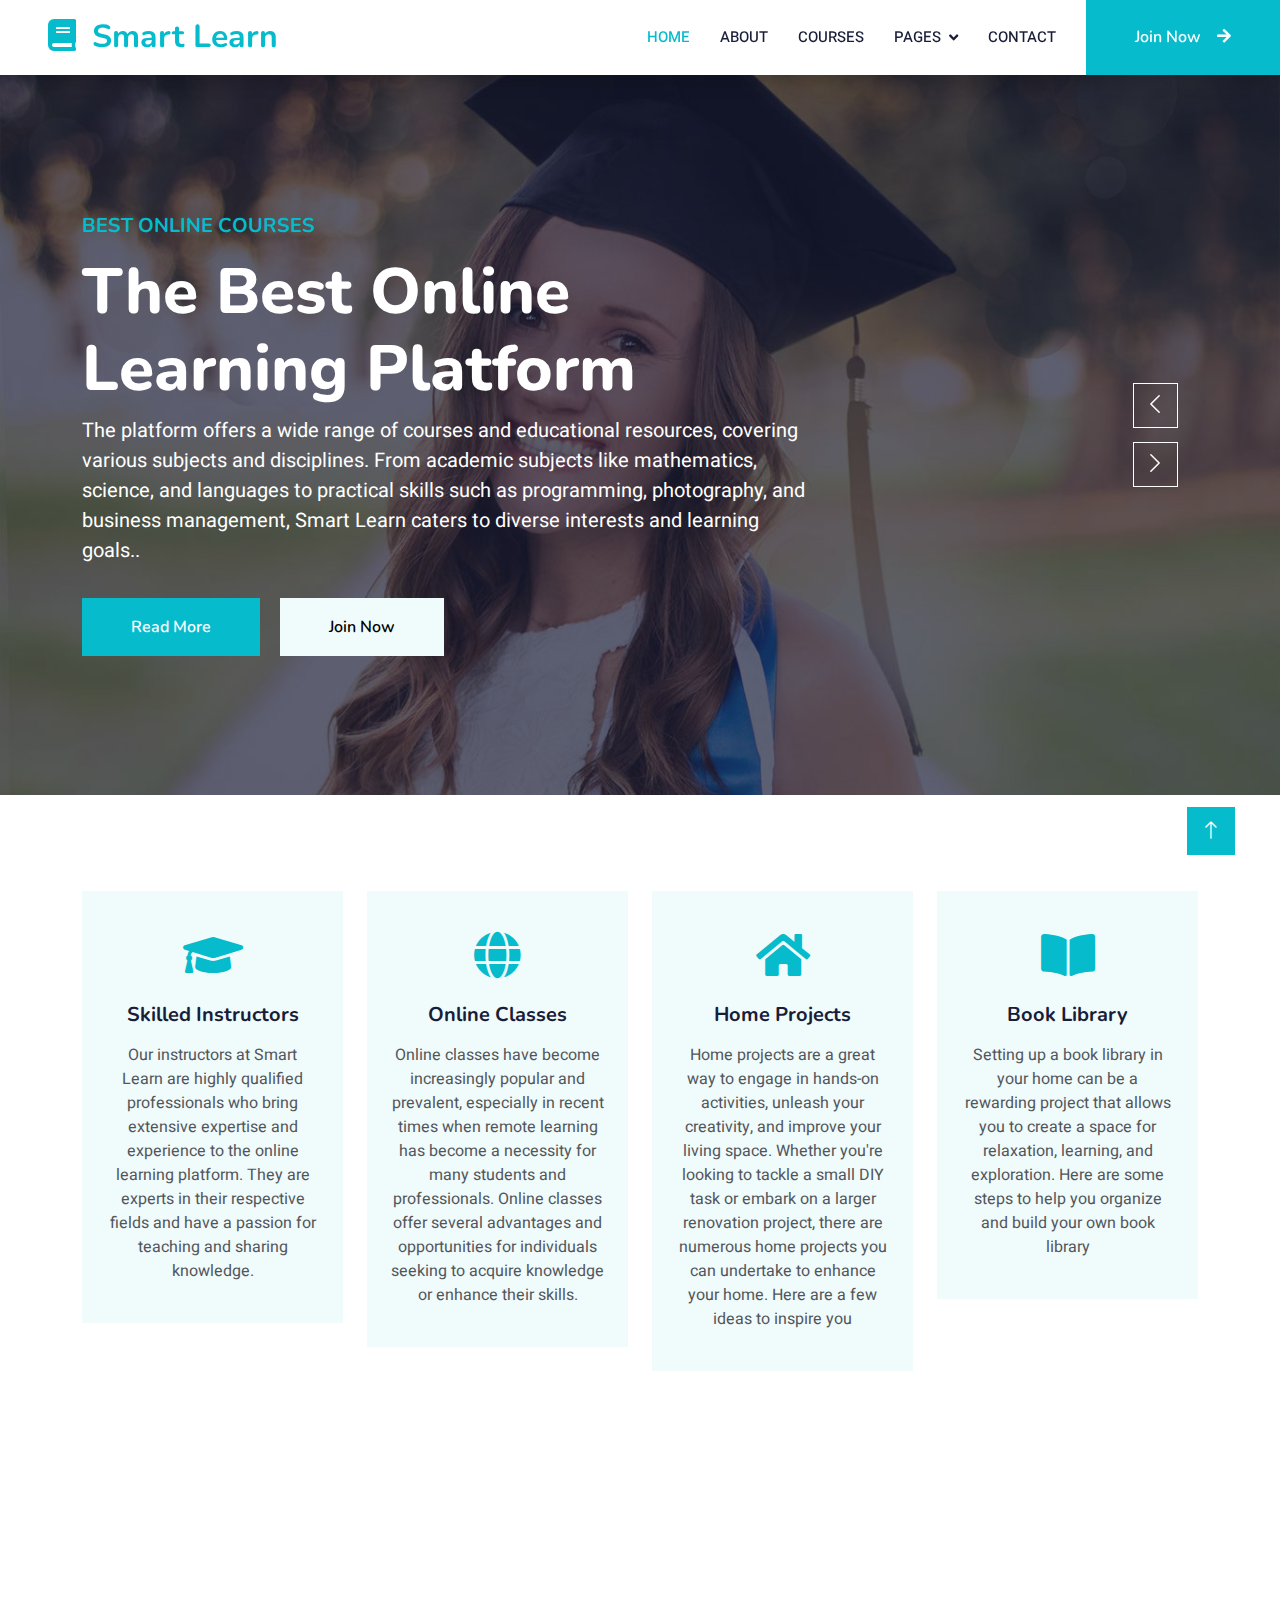
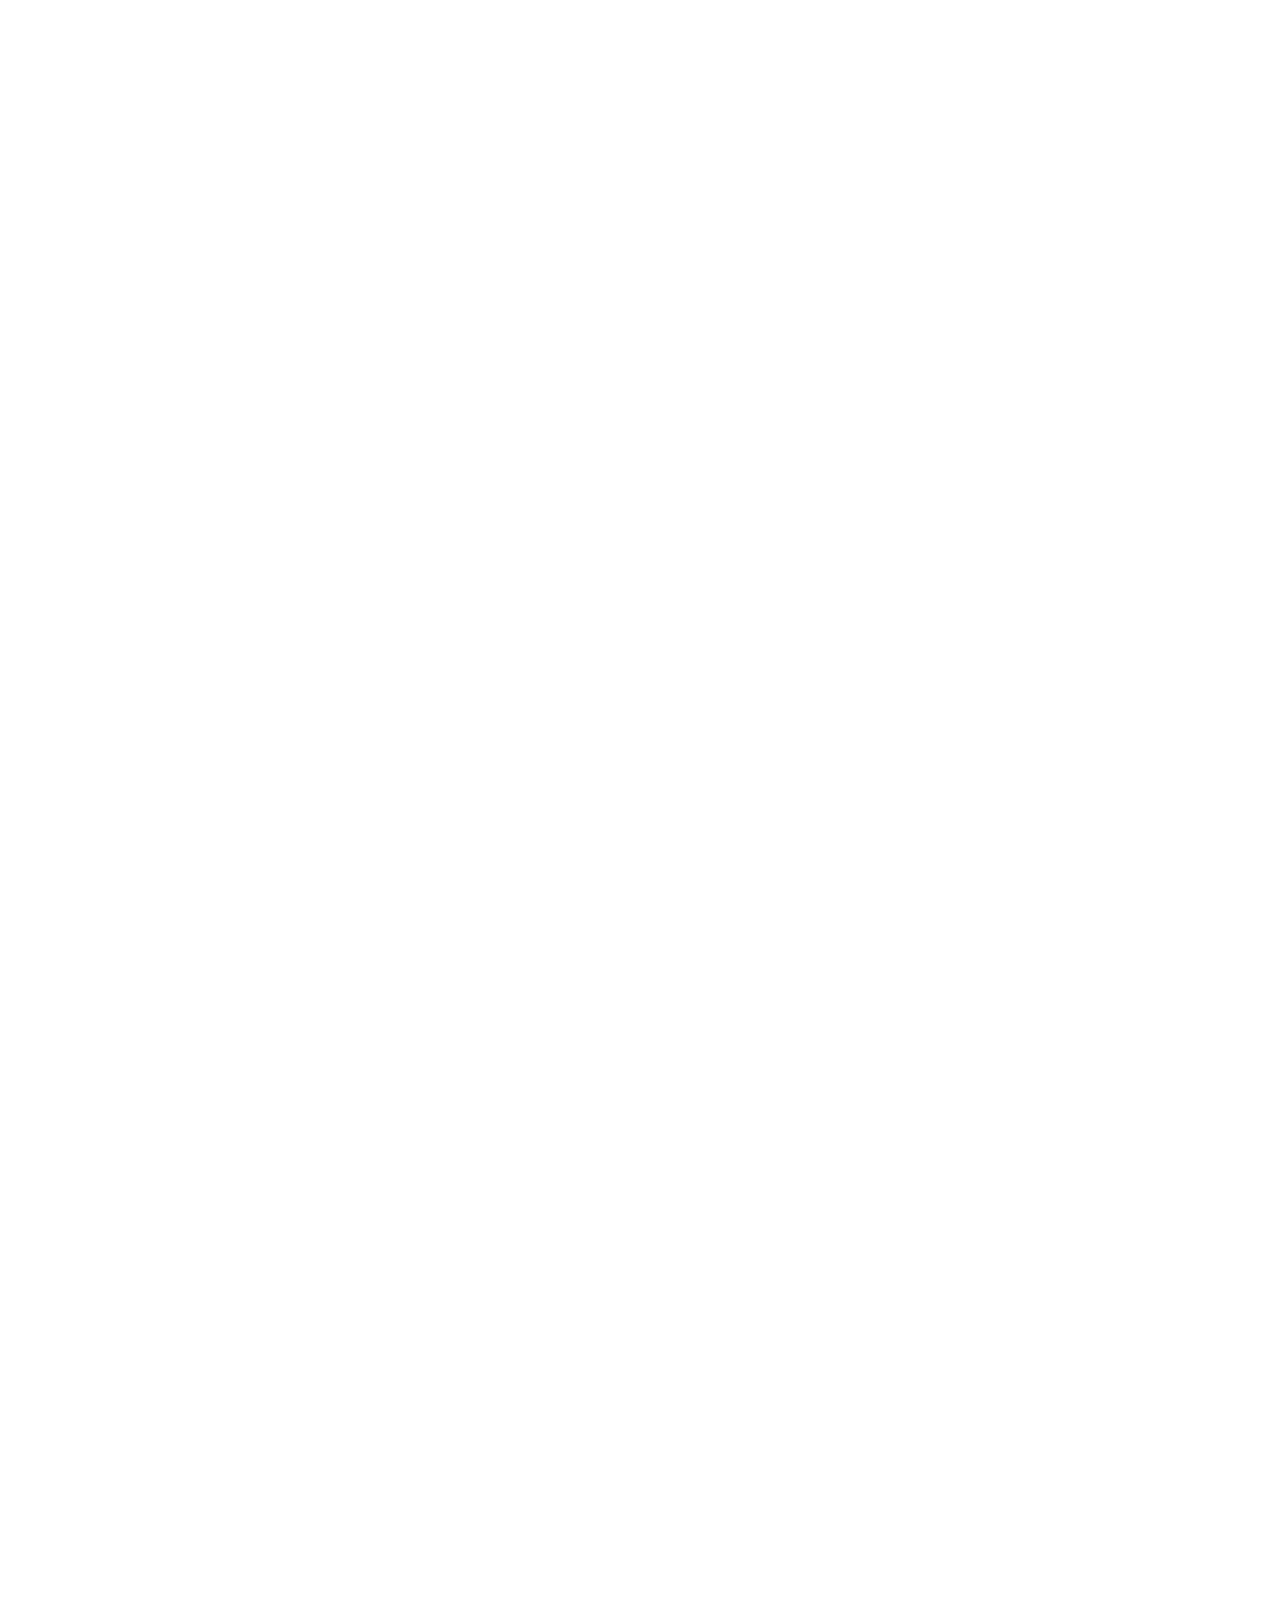
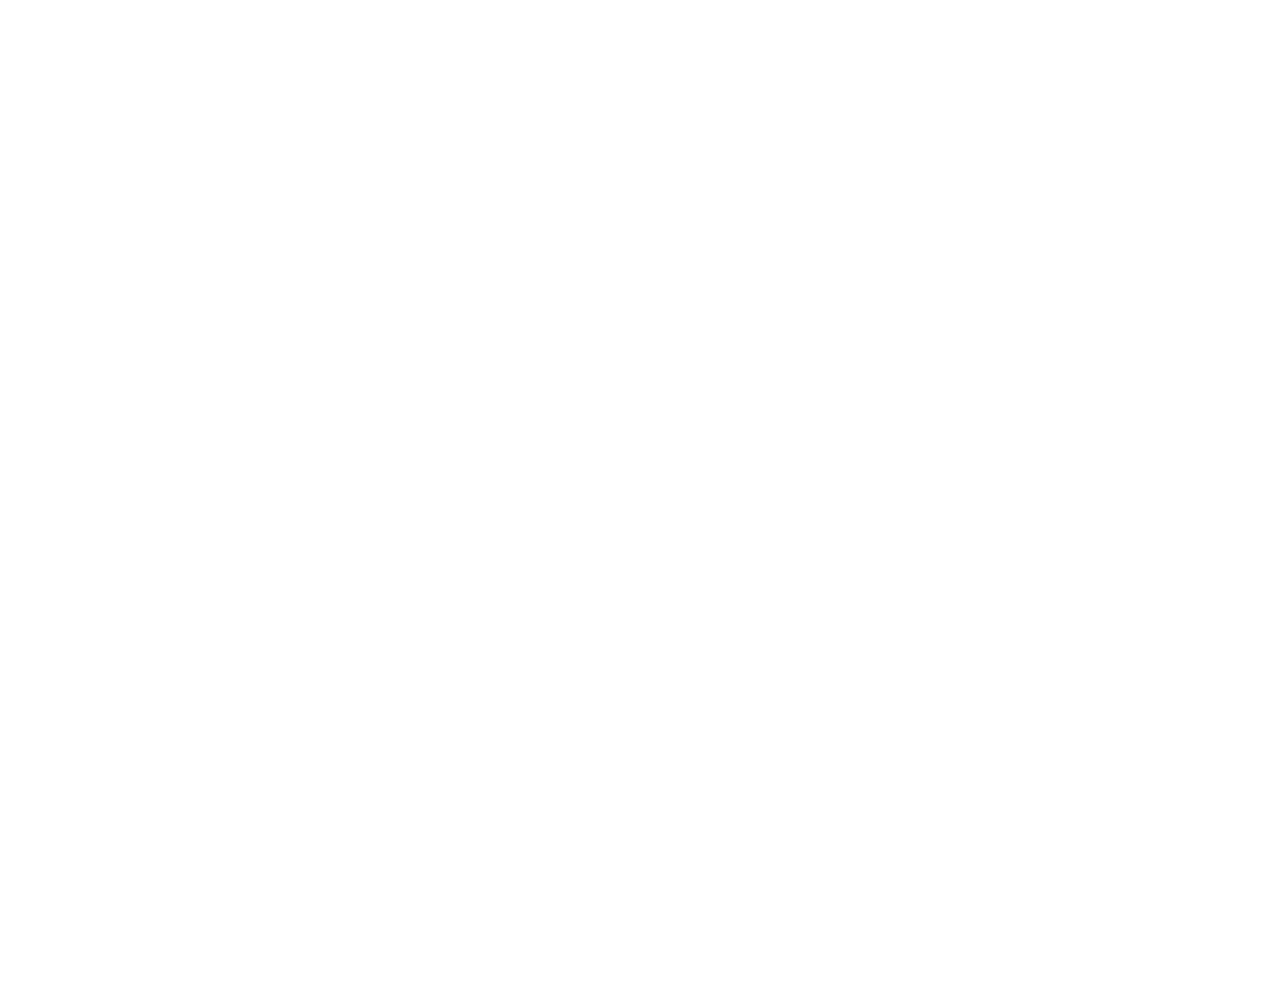
==== commit 91dc38db: "Update index.html" ====
--- a/index.html
+++ b/index.html
@@ -57,8 +57,9 @@
                 <div class="nav-item dropdown">
                     <a href="#" class="nav-link dropdown-toggle" data-bs-toggle="dropdown">Pages</a>
                     <div class="dropdown-menu fade-down m-0">
-                        <a href="" class="dropdown-item">Our Team</a>
-                        <a href="" class="dropdown-item">Testimonial</a>
+                        <a href="https://docs.google.com/forms/d/e/1FAIpQLSemGb3r0mOls3udpkpJLva6cB7g1cAt_5ejuVSzf65eF3WNaQ/viewform?usp=sf_link" class="dropdown-item">WASSCE 2014 PAST QUESTIONS</a>
+                        <a href="https://docs.google.com/forms/d/e/1FAIpQLSf3g2DA4z1cVwqPNbZdgHieMoSbev4UgnJo_OBwMwDRgzdEig/viewform?usp=sf_link" class="dropdown-item">WASSCE 2015 PAST QUESTIONS</a>
+                        <a href="https://docs.google.com/forms/d/e/1FAIpQLSdHvd8W2rdlw9VIPZ2Vw7IC9E-iliq0H1ejarrqqCQAc9xDNw/viewform?usp=sf_link" class="dropdown-item">E_TEST</a>
                         <a href="" class="dropdown-item">404 Page</a>
                     </div>
                 </div>
@@ -209,7 +210,9 @@
                 <div class="col-lg-7 col-md-6">
                     <div class="row g-3">
                         <div class="col-lg-12 col-md-12 wow zoomIn" data-wow-delay="0.1s">
-                            <a class="position-relative d-block overflow-hidden" href="index1.html">
+                            <div style="width: 100%; height: 100vh;">
+                                <iframe src="Elective ICT Notes.pdf" width="100%" height="100%"></iframe>
+                                </div>
                                 <img class="img-fluid" src="img/cat-1.jpg" alt="">
                                 <div class="bg-white text-center position-absolute bottom-0 end-0 py-2 px-3" style="margin: 1px;">
                                     <h5 class="m-0">ELECTIVE ICT</h5>
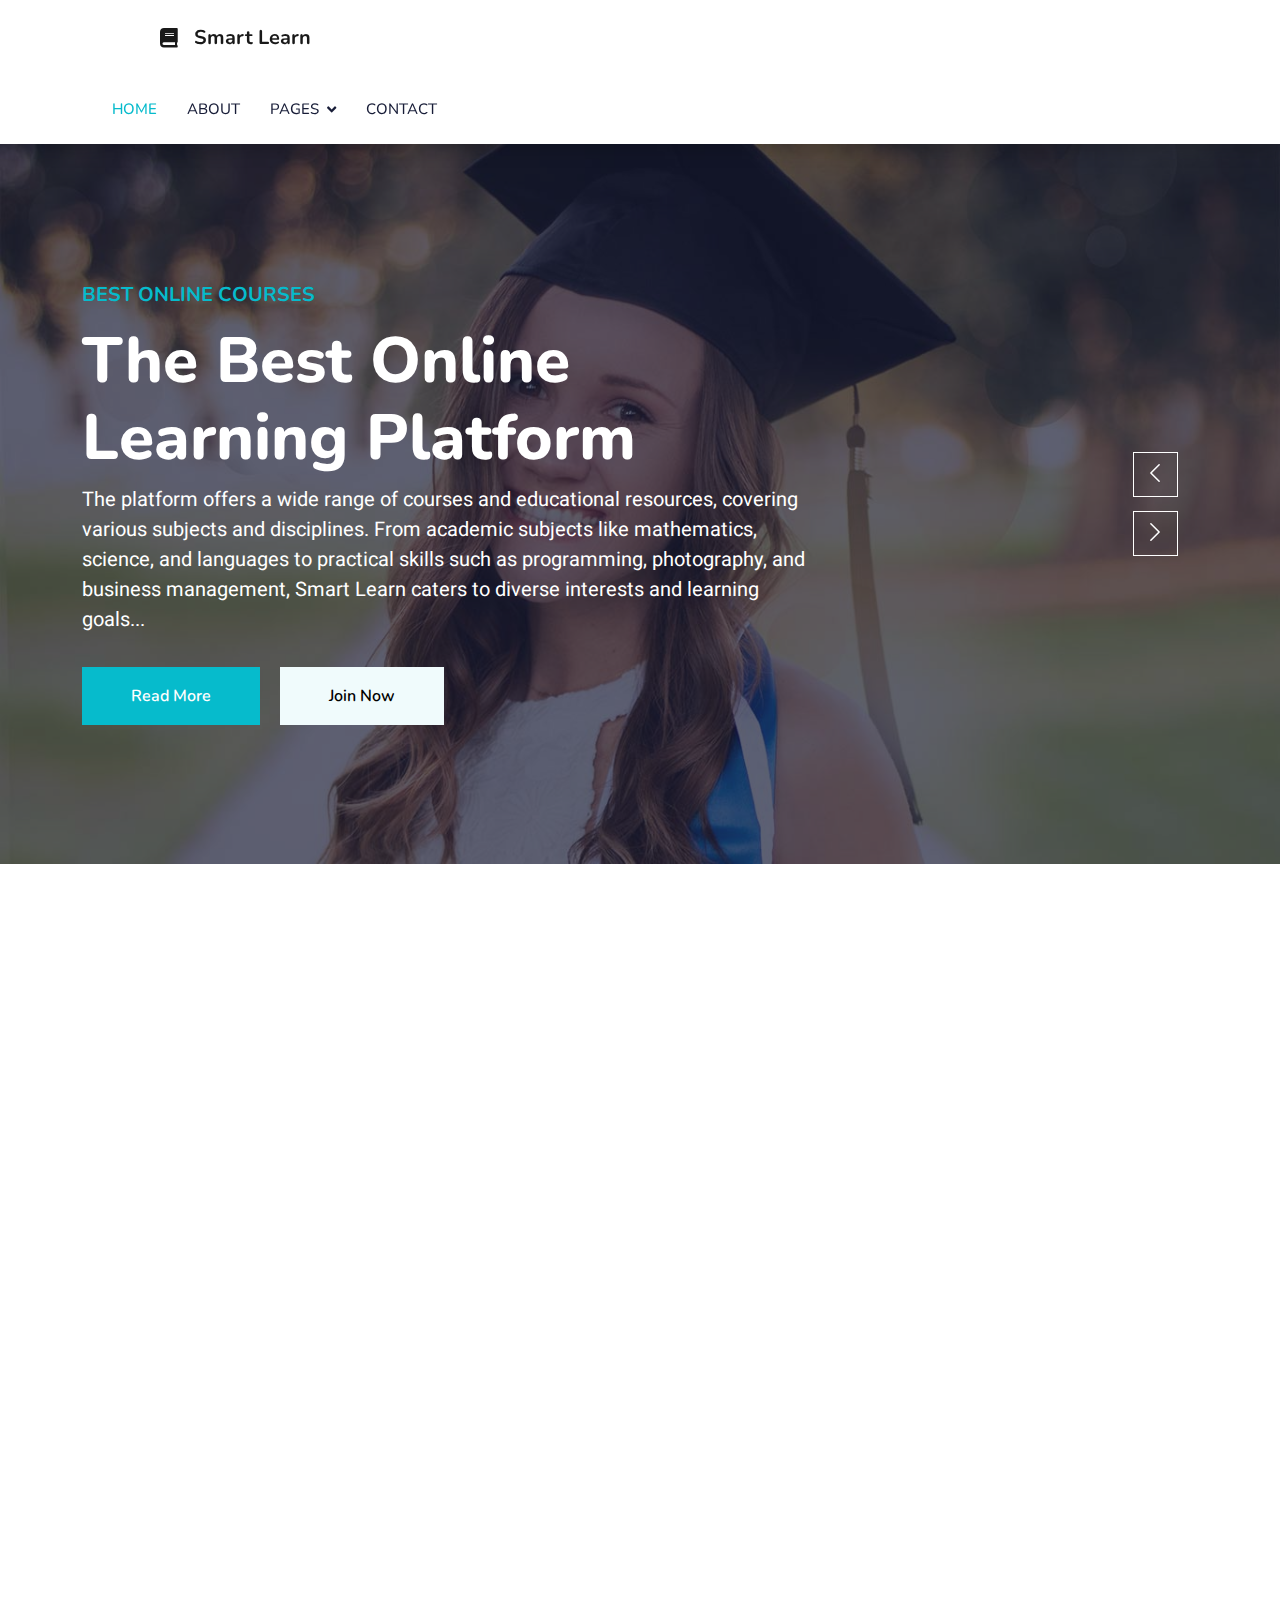
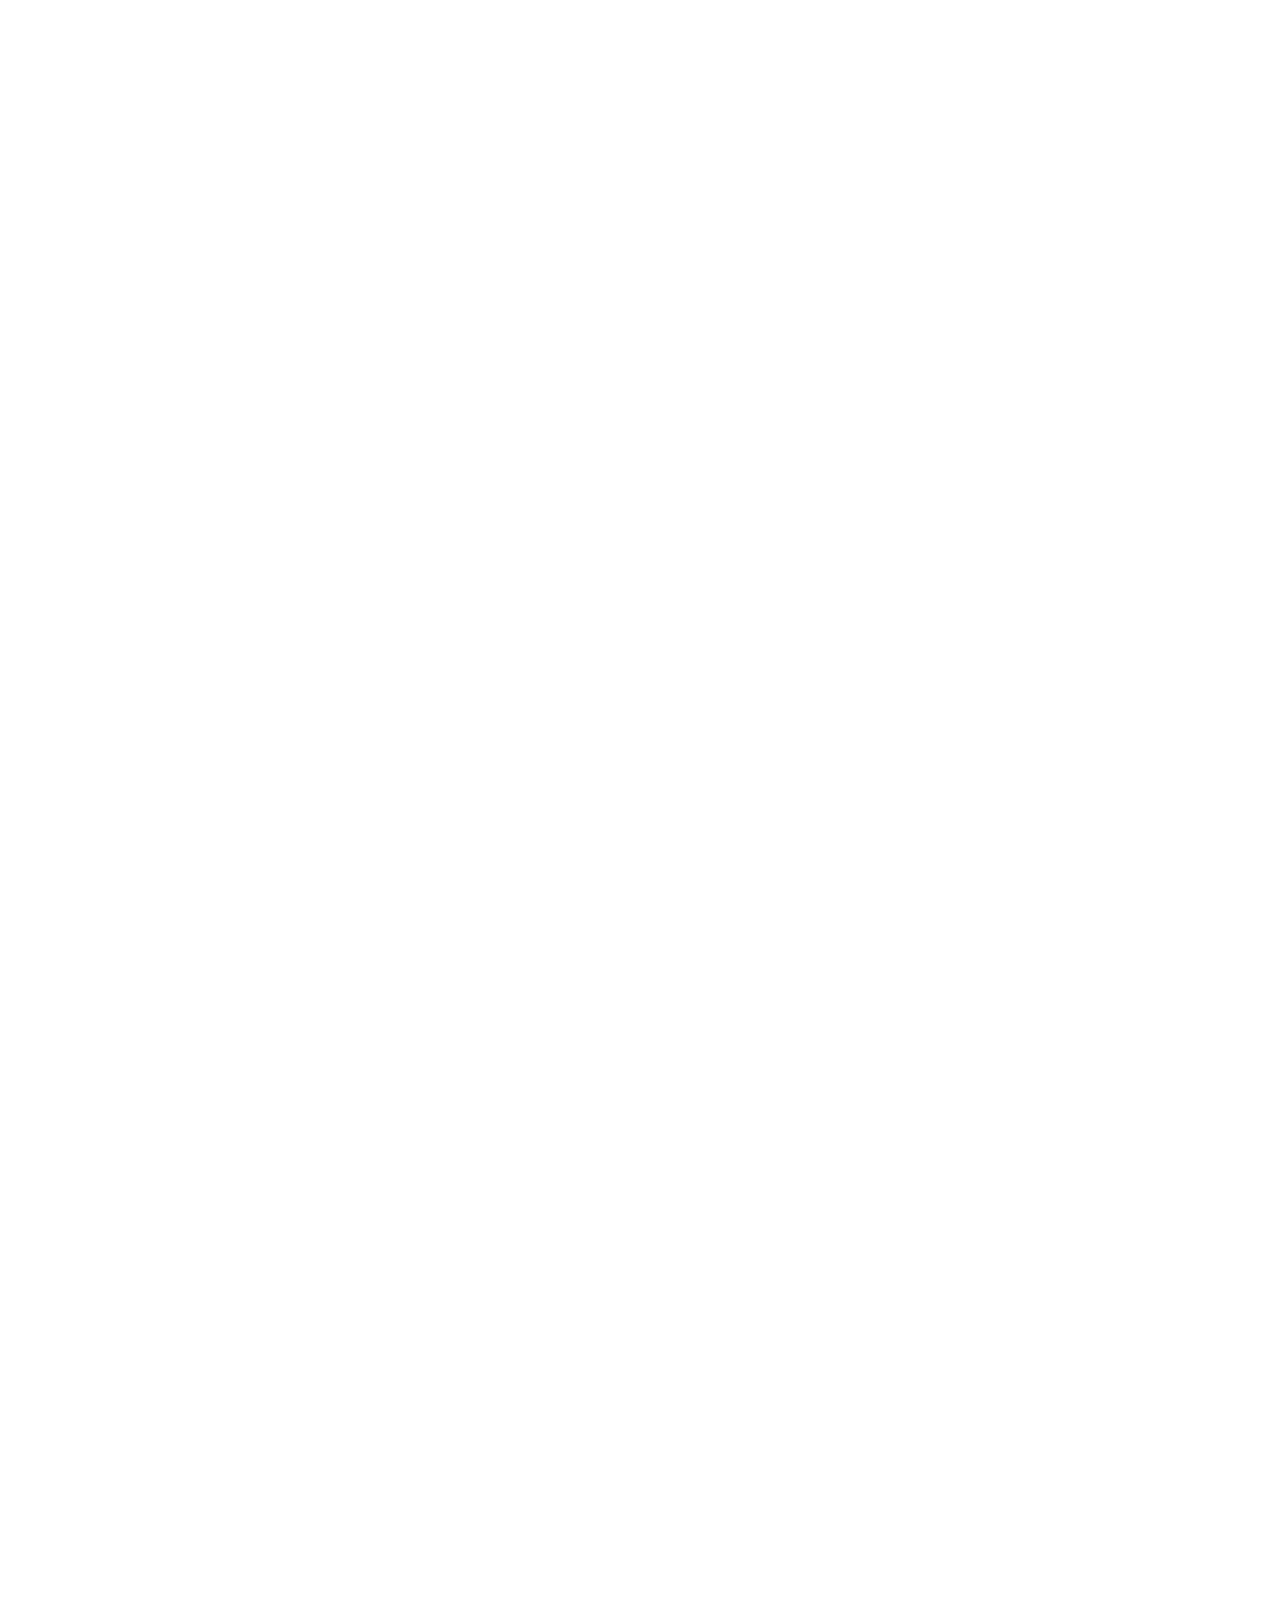
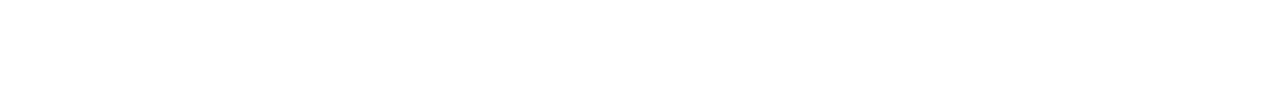
==== commit 13059558: "Update index.html" ====
--- a/index.html
+++ b/index.html
@@ -44,7 +44,7 @@
     <!-- Navbar Start -->
     <nav class="navbar navbar-expand-lg bg-white navbar-light shadow sticky-top p-0">
         <a href="index.html" class="navbar-brand d-flex align-items-center px-4 px-lg-5">
-            <h2 class="m-0 text-primary"><i class="fa fa-book me-3"></i>Smart Learn</h2>
+            <h2 class="m-0 text-primary"><i class="fa fa-book me-3"></i>Smart Learn</i>
         </a>
         <button type="button" class="navbar-toggler me-4" data-bs-toggle="collapse" data-bs-target="#navbarCollapse">
             <span class="navbar-toggler-icon"></span>
@@ -52,20 +52,19 @@
         <div class="collapse navbar-collapse" id="navbarCollapse">
             <div class="navbar-nav ms-auto p-4 p-lg-0">
                 <a href="index.html" class="nav-item nav-link active">Home</a>
-                <a href="about.html" class="nav-item nav-link">About</a>
-                <a href="courses.html" class="nav-item nav-link">Courses</a>
+                <a href="#" class="nav-item nav-link">About</a>
+               
                 <div class="nav-item dropdown">
                     <a href="#" class="nav-link dropdown-toggle" data-bs-toggle="dropdown">Pages</a>
                     <div class="dropdown-menu fade-down m-0">
-                        <a href="https://docs.google.com/forms/d/e/1FAIpQLSemGb3r0mOls3udpkpJLva6cB7g1cAt_5ejuVSzf65eF3WNaQ/viewform?usp=sf_link" class="dropdown-item">WASSCE 2014 PAST QUESTIONS</a>
-                        <a href="https://docs.google.com/forms/d/e/1FAIpQLSf3g2DA4z1cVwqPNbZdgHieMoSbev4UgnJo_OBwMwDRgzdEig/viewform?usp=sf_link" class="dropdown-item">WASSCE 2015 PAST QUESTIONS</a>
-                        <a href="https://docs.google.com/forms/d/e/1FAIpQLSdHvd8W2rdlw9VIPZ2Vw7IC9E-iliq0H1ejarrqqCQAc9xDNw/viewform?usp=sf_link" class="dropdown-item">E_TEST</a>
-                        <a href="" class="dropdown-item">404 Page</a>
-                    </div>
-                </div>
-                <a href="contact.html" class="nav-item nav-link">Contact</a>
-            </div>
-            <a href="" class="btn btn-primary py-4 px-lg-5 d-none d-lg-block">Join Now<i class="fa fa-arrow-right ms-3"></i></a>
+                        <a href="#" class="dropdown-item">Our Team</a>
+                        <a href="#" class="dropdown-item">Testimonial</a>
+                        
+                    </div>
+                </div>
+                <a href="#" class="nav-item nav-link">Contact</a>
+            </div>
+            
         </div>
     </nav>
     <!-- Navbar End -->
@@ -82,7 +81,7 @@
                             <div class="col-sm-10 col-lg-8">
                                 <h5 class="text-primary text-uppercase mb-3 animated slideInDown">Best Online Courses</h5>
                                 <h1 class="display-3 text-white animated slideInDown">The Best Online Learning Platform</h1>
-                                <p class="fs-5 text-white mb-4 pb-2">The platform offers a wide range of courses and educational resources, covering various subjects and disciplines. From academic subjects like mathematics, science, and languages to practical skills such as programming, photography, and business management, Smart Learn caters to diverse interests and learning goals..</p>
+                                <p class="fs-5 text-white mb-4 pb-2">The platform offers a wide range of courses and educational resources, covering various subjects and disciplines. From academic subjects like mathematics, science, and languages to practical skills such as programming, photography, and business management, Smart Learn caters to diverse interests and learning goals...</p>
                                 <a href="" class="btn btn-primary py-md-3 px-md-5 me-3 animated slideInLeft">Read More</a>
                                 <a href="" class="btn btn-light py-md-3 px-md-5 animated slideInRight">Join Now</a>
                             </div>
@@ -98,7 +97,7 @@
                             <div class="col-sm-10 col-lg-8">
                                 <h5 class="text-primary text-uppercase mb-3 animated slideInDown">Best Online Courses</h5>
                                 <h1 class="display-3 text-white animated slideInDown">Get Educated Online From Your Home</h1>
-                                <p class="fs-5 text-white mb-4 pb-2">Smart Learn is an innovative online platform designed to revolutionize the way we learn and acquire knowledge. It provides a dynamic and interactive learning environment that caters to the needs of students, professionals, and lifelong learners..</p>
+                                <p class="fs-5 text-white mb-4 pb-2">Smart Learn is an innovative online platform designed to revolutionize the way we learn and acquire knowledge. It provides a dynamic and interactive learning environment that caters to the needs of students, professionals, and lifelong learners...</p>
                                 <a href="" class="btn btn-primary py-md-3 px-md-5 me-3 animated slideInLeft">Read More</a>
                                 <a href="" class="btn btn-light py-md-3 px-md-5 animated slideInRight">Join Now</a>
                             </div>
@@ -168,9 +167,9 @@
                 </div>
                 <div class="col-lg-6 wow fadeInUp" data-wow-delay="0.3s">
                     <h6 class="section-title bg-white text-start text-primary pe-3">About Us</h6>
-                    <h1 class="mb-4">Welcome to Learn Smart</h1>
+                    <h1 class="mb-4">Welcome to Smart Learn</h1>
                     <p class="mb-4">Welcome to Learn Smart, your trusted destination for online learning and personal development. We are passionate about empowering individuals to expand their knowledge, acquire new skills, and unlock their full potential.</p>
-                    <p class="mb-4">At Learn Smart, we understand that learning is a lifelong journey, and we strive to make it accessible, engaging, and impactful for learners of all ages and backgrounds. Our mission is to provide a platform where anyone can discover and pursue their educational goals, whether it's to excel academically, advance their careers, or pursue personal interests.</p>
+                    <p class="mb-4">At Learn Smart, we understand that learning is a lifelong journey, and we strive to make it accessible, engaging, and impactful for learners of all ages and backgrounds. Our mission is to provide a platform where anyone can discover and pursue their educational goals, whether it's to excel academically, advance their careers, or pursue personal interests</p>
                     <div class="row gy-2 gx-4 mb-4">
                         <div class="col-sm-6">
                             <p class="mb-0"><i class="fa fa-arrow-right text-primary me-2"></i>Skilled Instructors</p>
@@ -199,7 +198,7 @@
     <!-- About End -->
 
 
-       <!-- Categories Start -->
+    <!-- Categories Start -->
     <div class="container-xxl py-5 category">
         <div class="container">
             <div class="text-center wow fadeInUp" data-wow-delay="0.1s">
@@ -210,13 +209,15 @@
                 <div class="col-lg-7 col-md-6">
                     <div class="row g-3">
                         <div class="col-lg-12 col-md-12 wow zoomIn" data-wow-delay="0.1s">
-                            <div style="width: 100%; height: 100vh;">
-                                <iframe src="Elective ICT Notes.pdf" width="100%" height="100%"></iframe>
-                                </div>
-                                <img class="img-fluid" src="img/cat-1.jpg" alt="">
+                            <a class="position-relative d-block overflow-hidden" href="book.html">
+                                
+								<img class="img-fluid" src="img/cat-1.jpg" alt="">
+							
                                 <div class="bg-white text-center position-absolute bottom-0 end-0 py-2 px-3" style="margin: 1px;">
-                                    <h5 class="m-0">ELECTIVE ICT</h5>
-               
+							
+                                    <h5 class="m-0">Elective ICT</h5>
+									
+                                    
                                 </div>
                             </a>
                         </div>
@@ -224,7 +225,7 @@
                             <a class="position-relative d-block overflow-hidden" href="">
                                 <img class="img-fluid" src="img/cat-2.jpg" alt="">
                                 <div class="bg-white text-center position-absolute bottom-0 end-0 py-2 px-3" style="margin: 1px;">
-                                    <h5 class="m-0">INT. SCIENCE</h5>
+                                    <h5 class="m-0">English Language</h5>
                                     
                                 </div>
                             </a>
@@ -233,8 +234,8 @@
                             <a class="position-relative d-block overflow-hidden" href="">
                                 <img class="img-fluid" src="img/cat-3.jpg" alt="">
                                 <div class="bg-white text-center position-absolute bottom-0 end-0 py-2 px-3" style="margin: 1px;">
-                                    <h5 class="m-0">MATHEMATICS</h5>
-                                    
+                                    <h5 class="m-0">Mathematics</h5>
+                                   
                                 </div>
                             </a>
                         </div>
@@ -244,8 +245,8 @@
                     <a class="position-relative d-block h-100 overflow-hidden" href="">
                         <img class="img-fluid position-absolute w-100 h-100" src="img/cat-4.jpg" alt="" style="object-fit: cover;">
                         <div class="bg-white text-center position-absolute bottom-0 end-0 py-2 px-3" style="margin:  1px;">
-                            <h5 class="m-0">ENGLISH LANGUAGE</h5>
-                            
+                            <h5 class="m-0">Integrated Science</h5>
+                           
                         </div>
                     </a>
                 </div>
@@ -253,6 +254,7 @@
         </div>
     </div>
     <!-- Categories Start -->
+
 
     <!-- Courses Start
     <div class="container-xxl py-5">
@@ -352,7 +354,7 @@
     Courses End -->
 
 
-    <!-- Team Start
+    <!-- Team Start 
     <div class="container-xxl py-5">
         <div class="container">
             <div class="text-center wow fadeInUp" data-wow-delay="0.1s">
@@ -435,10 +437,10 @@
             </div>
         </div>
     </div>
-    <!-- Team End -->
-
-
-     <!-- Testimonial Start
+    Team End -->
+
+
+    <!-- Testimonial Start 
     <div class="container-xxl py-5 wow fadeInUp" data-wow-delay="0.1s">
         <div class="container">
             <div class="text-center">
@@ -498,13 +500,13 @@
                 </div>
                 <div class="col-lg-3 col-md-6">
                     <h4 class="text-white mb-3">Contact</h4>
-                    <p class="mb-2"><i class="fa fa-map-marker-alt me-3"></i>KIBI SENIOR HIGH TECHNICAL SCHOOL</p>
+                    <p class="mb-2"><i class="fa fa-map-marker-alt me-3"></i>Accra, Ghana</p>
                     <p class="mb-2"><i class="fa fa-phone-alt me-3"></i>+233241884690</p>
                     <p class="mb-2"><i class="fa fa-envelope me-3"></i>dorgbefu4@gmail.com</p>
                     <div class="d-flex pt-2">
                         <a class="btn btn-outline-light btn-social" href=""><i class="fab fa-twitter"></i></a>
                         <a class="btn btn-outline-light btn-social" href=""><i class="fab fa-facebook-f"></i></a>
-                        <a class="btn btn-outline-light btn-social" href="https://www.youtube.com/@ebendortechnologies5528"><i class="fab fa-youtube"></i></a>
+                        <a class="btn btn-outline-light btn-social" href=""><i class="fab fa-youtube"></i></a>
                         <a class="btn btn-outline-light btn-social" href=""><i class="fab fa-linkedin-in"></i></a>
                     </div>
                 </div>
@@ -541,22 +543,7 @@
                 </div>
             </div>
         </div>
-        <div class="container">
-            <div class="copyright">
-                <div class="row">
-                  
-                    <div class="col-md-6 text-center text-md-end">
-                        <div class="footer-menu">
-                            <a href="">Home</a>
-                            <a href="">Cookies</a>
-                            <a href="">Help</a>
-                            <a href="">FQAs</a>
-                        </div>
-                    </div>
-                </div>
-            </div>
-        </div>
-    </div>
+        
     <!-- Footer End -->
 
 
